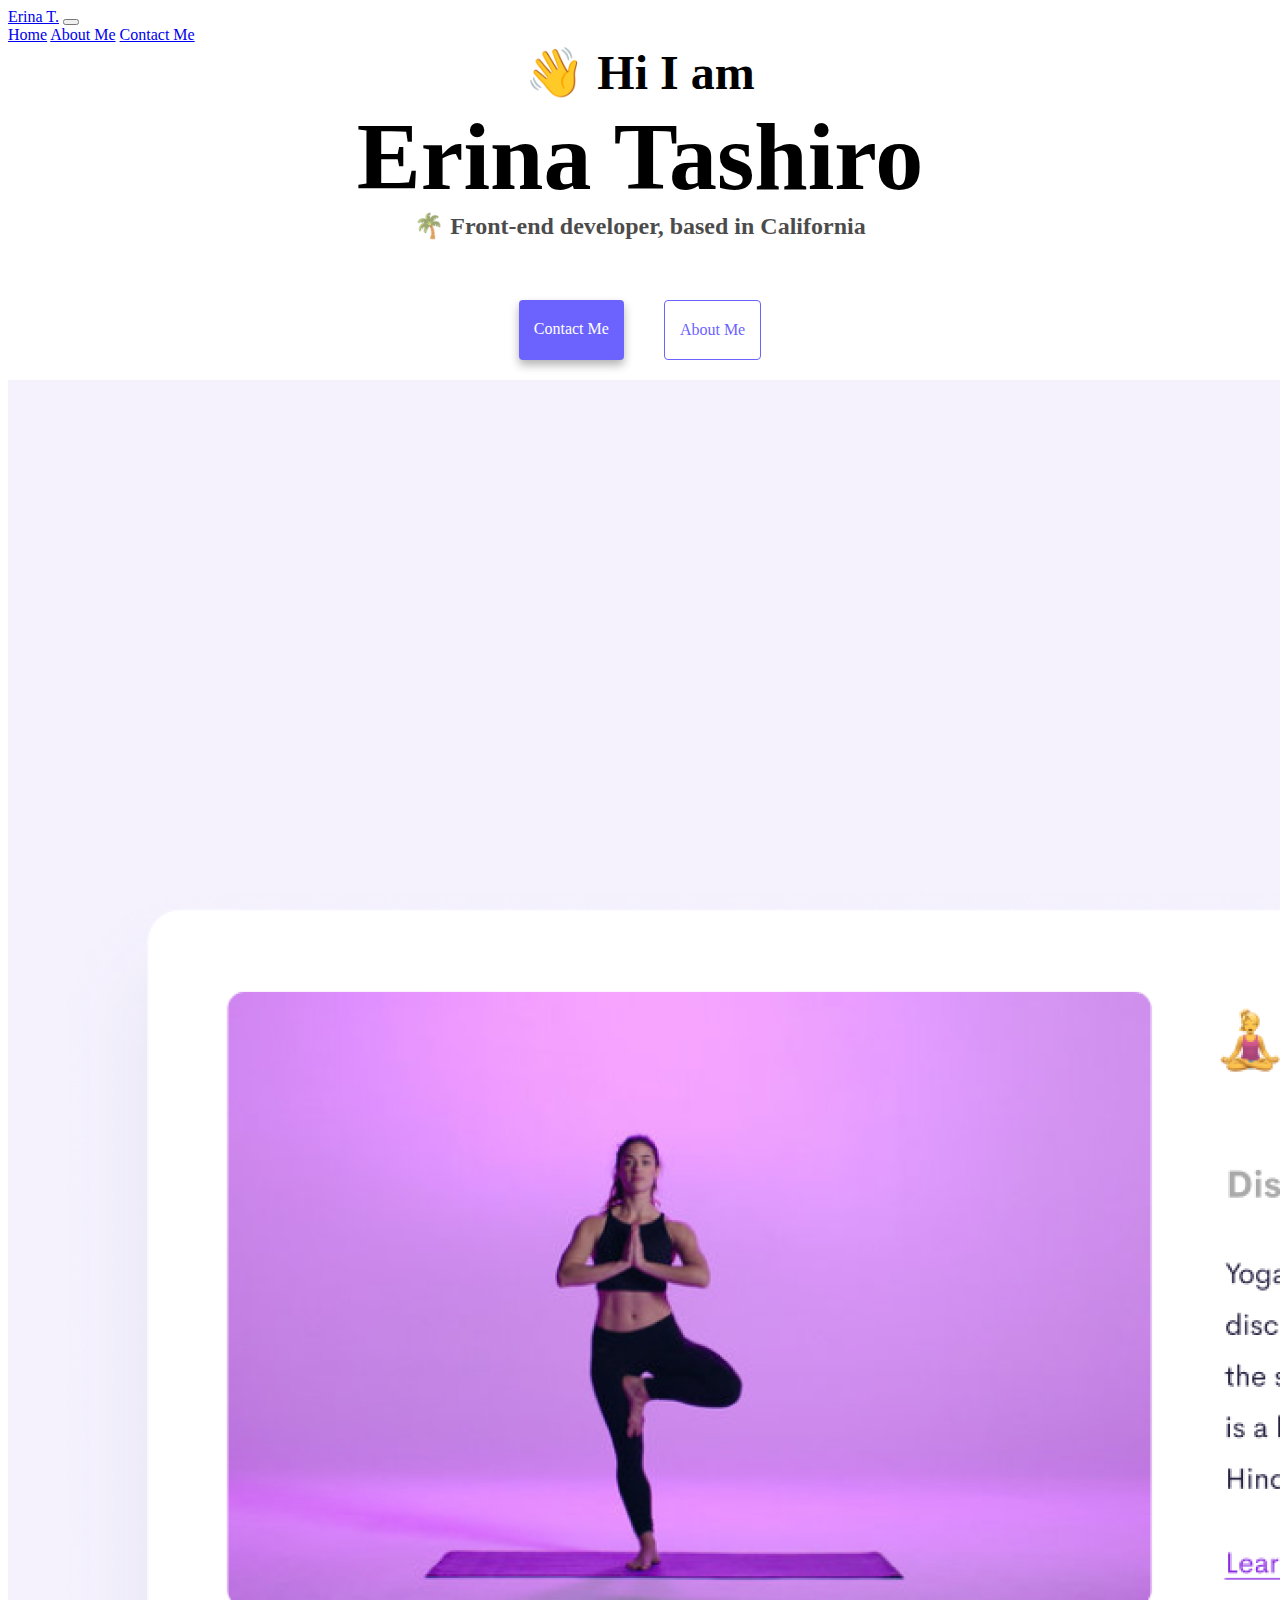
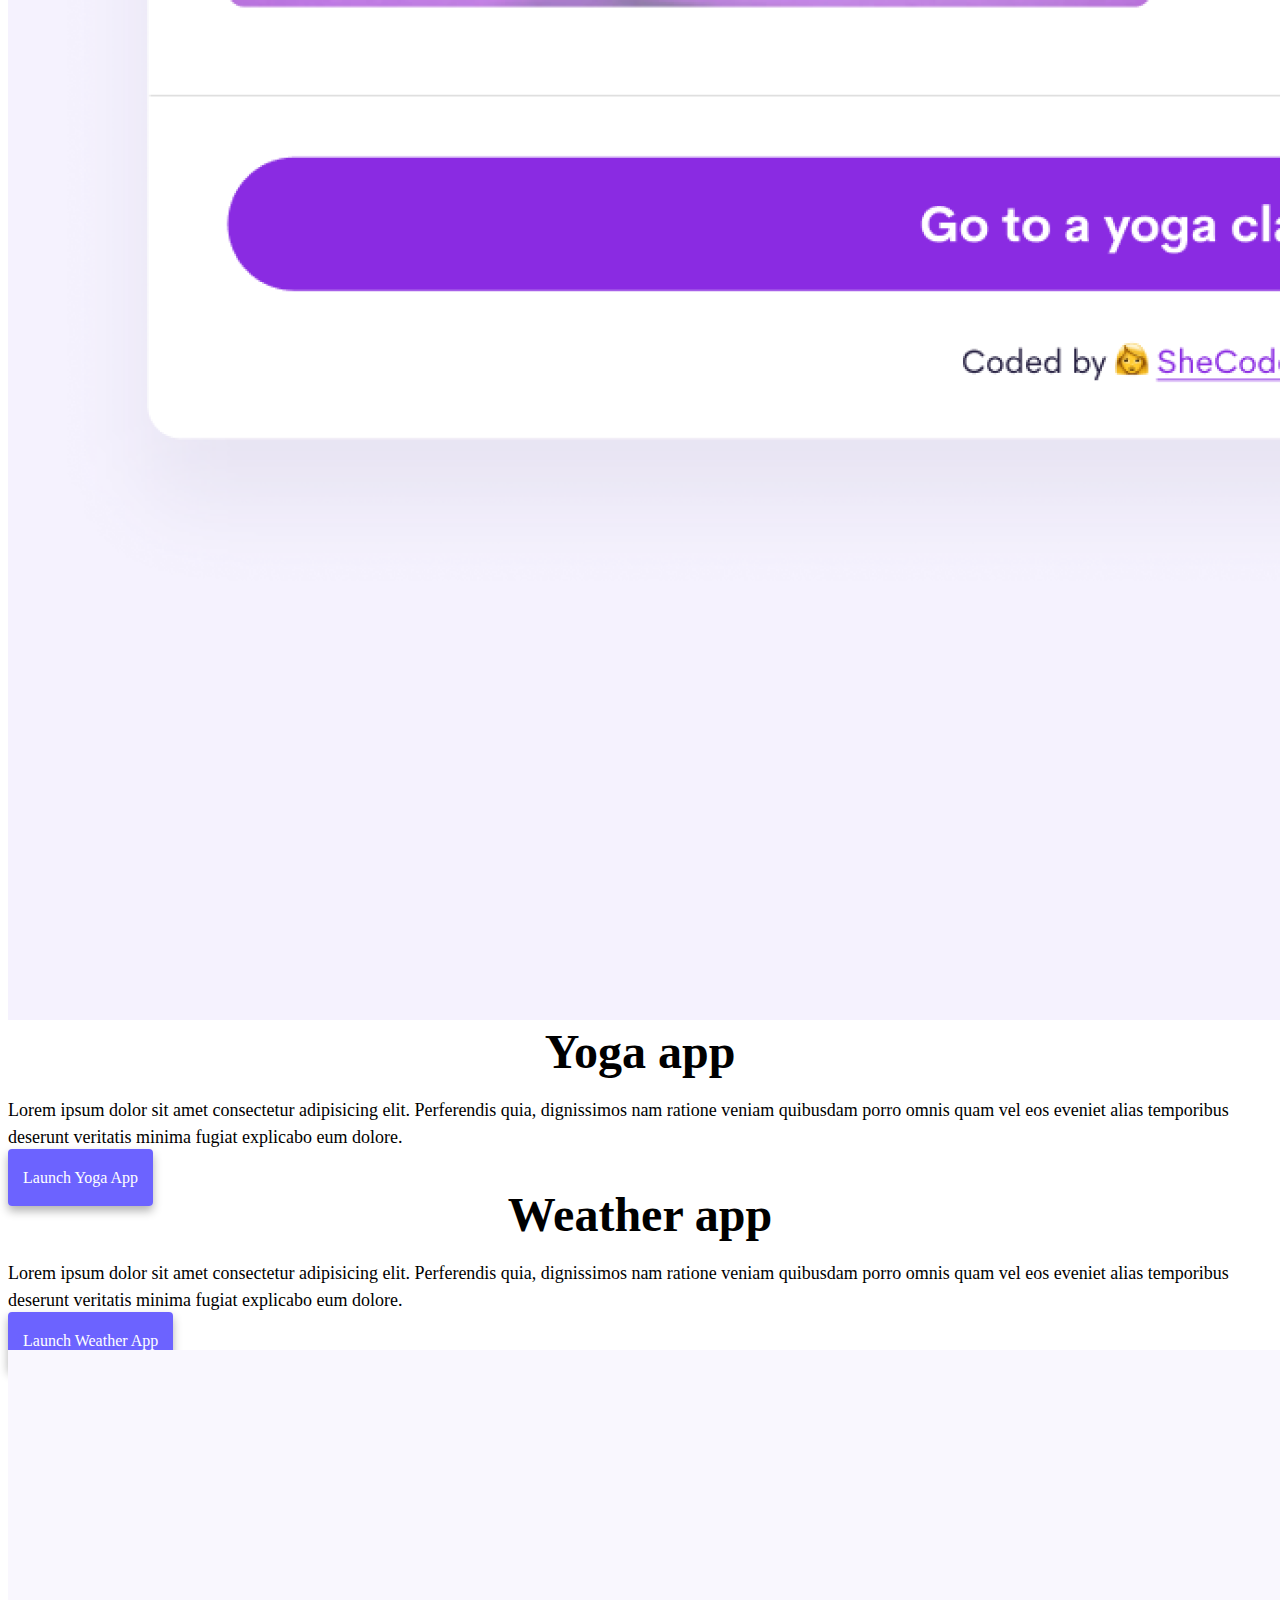
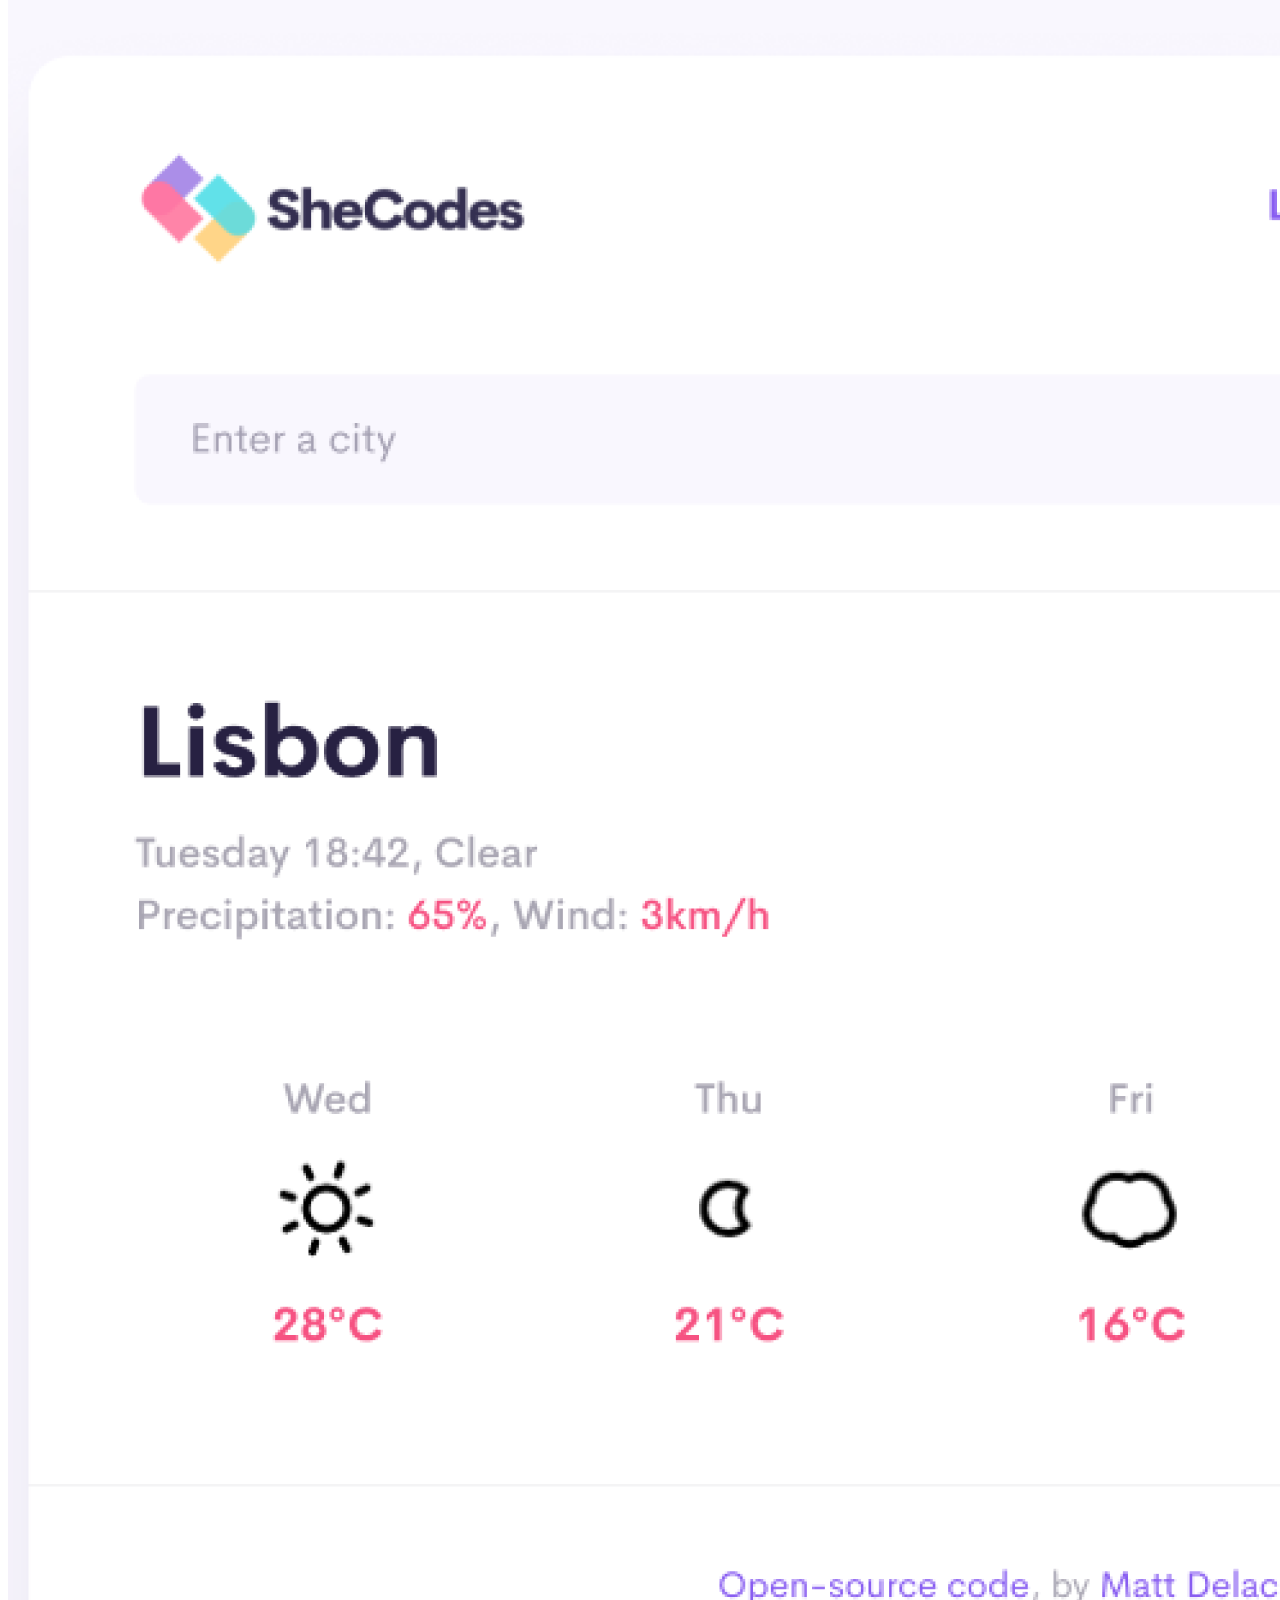
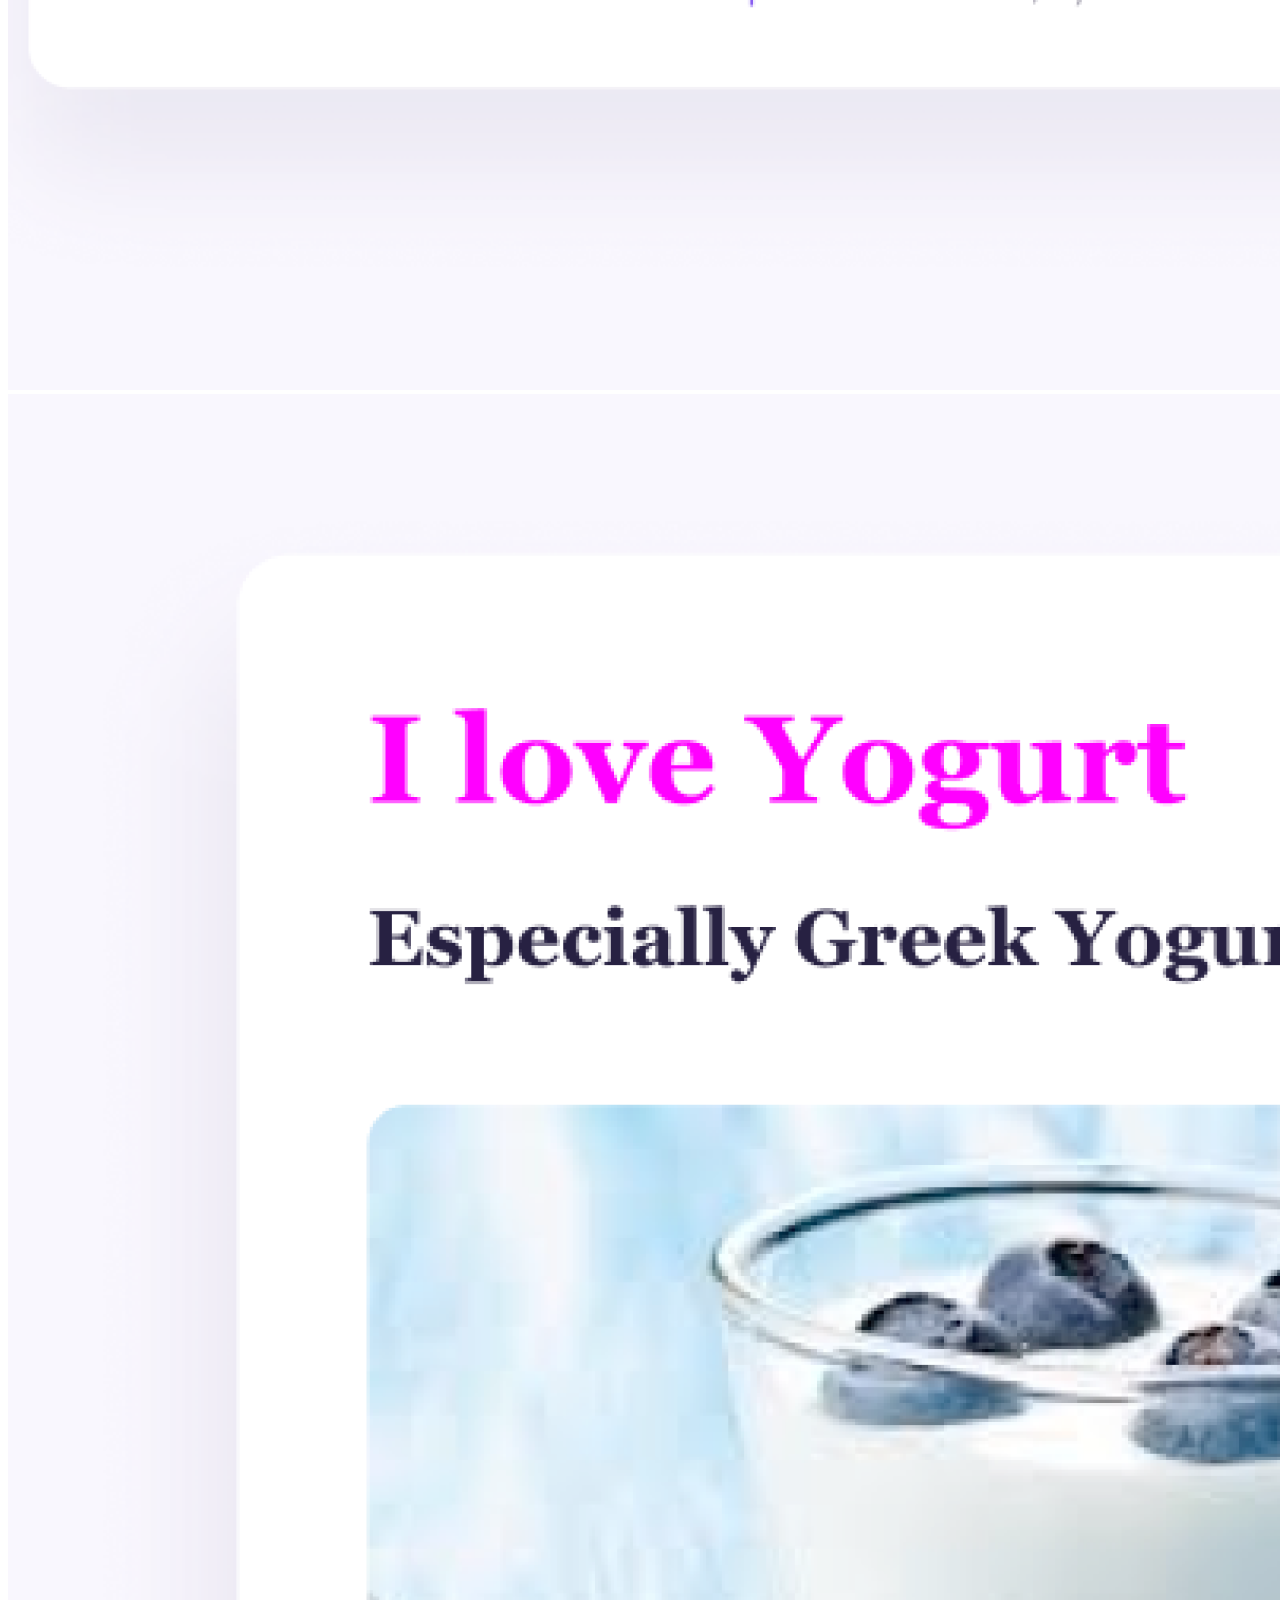
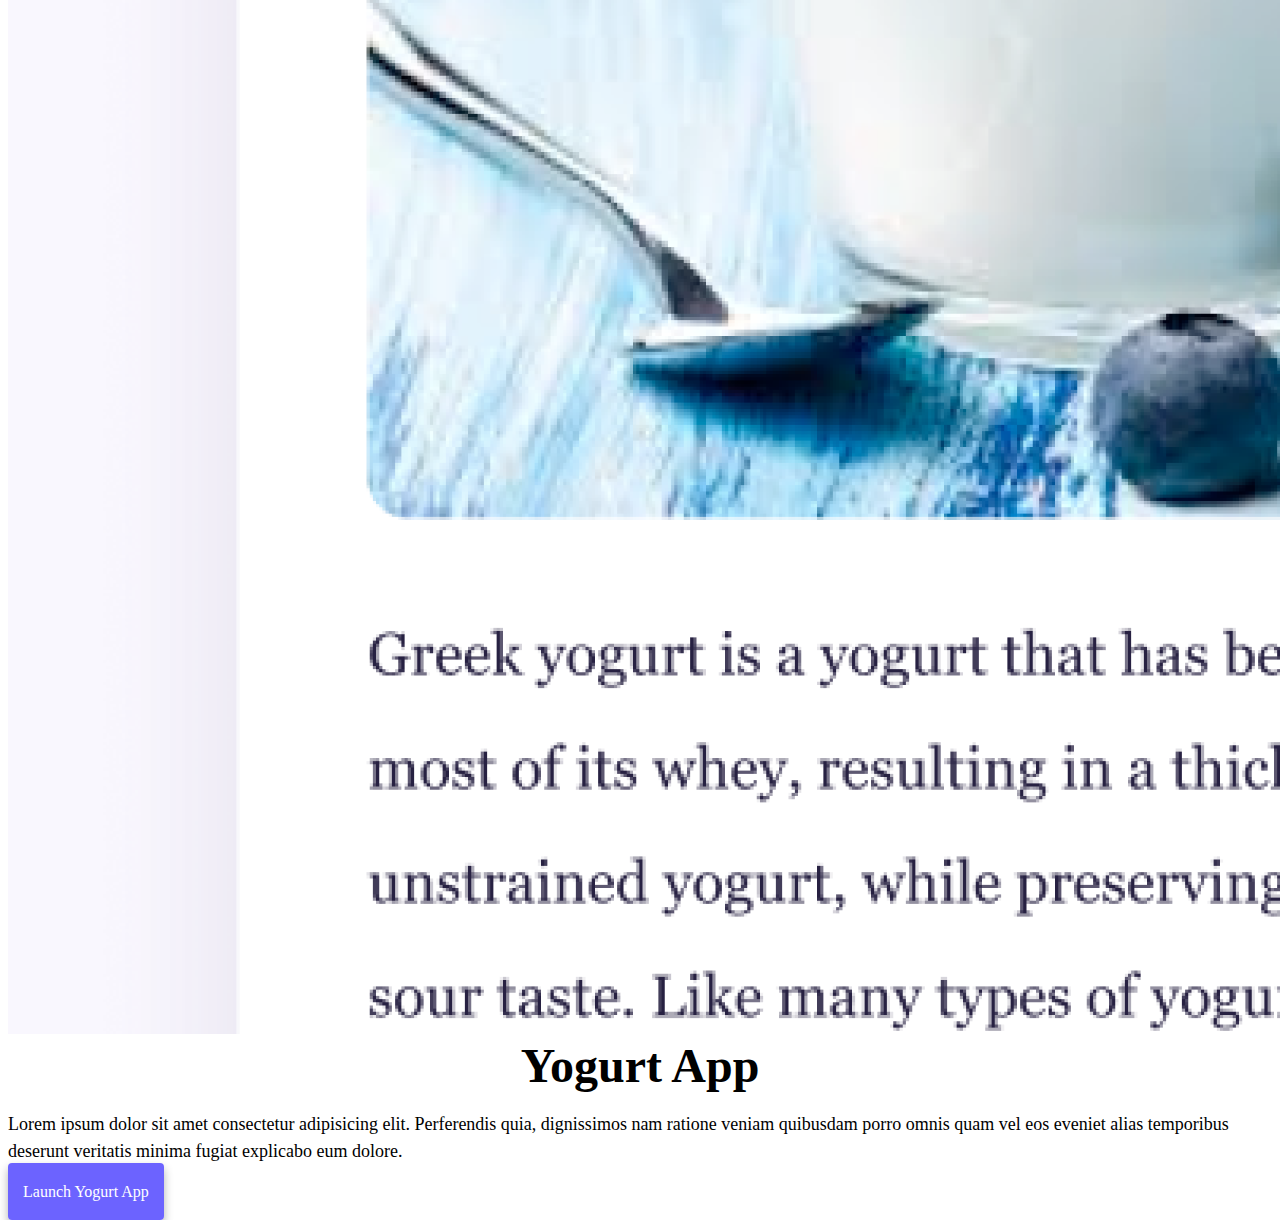
==== index.html @ 9fcffaf4 "Transferred project to Git" ====
<!DOCTYPE html>
<html lang="en">
  <head>
    <meta charset="UTF-8" />
    <meta http-equiv="X-UA-Compatible" content="IE=edge" />
    <meta name="viewport" content="width=device-width, initial-scale=1.0" />
    <title>Erina T.</title>
    <link
      href="https://cdn.jsdelivr.net/npm/bootstrap@5.3.2/dist/css/bootstrap.min.css"
      rel="stylesheet"
      integrity="sha384-T3c6CoIi6uLrA9TneNEoa7RxnatzjcDSCmG1MXxSR1GAsXEV/Dwwykc2MPK8M2HN"
      crossorigin="anonymous"
    />
    <script
      src="https://cdn.jsdelivr.net/npm/bootstrap@5.3.2/dist/js/bootstrap.bundle.min.js"
      integrity="sha384-C6RzsynM9kWDrMNeT87bh95OGNyZPhcTNXj1NW7RuBCsyN/o0jlpcV8Qyq46cDfL"
      crossorigin="anonymous"
    ></script>
    <link rel="stylesheet" href="src/styles.css" />
  </head>
  <body>
    <nav class="navbar sticky-top navbar-expand-lg bg-body-tertiary mb-3">
      <div class="container-fluid">
        <a class="navbar-brand" href="index.html">Erina T.</a>
        <button
          class="navbar-toggler"
          type="button"
          data-bs-toggle="collapse"
          data-bs-target="#navbarNavAltMarkup"
          aria-controls="navbarNavAltMarkup"
          aria-expanded="false"
          aria-label="Toggle navigation"
        >
          <span class="navbar-toggler-icon"></span>
        </button>
        <div class="collapse navbar-collapse" id="navbarNavAltMarkup">
          <div class="navbar-nav">
            <a class="nav-link active" aria-current="page" href="index.html"
              >Home</a
            >
            <a class="nav-link" href="about.html">About Me</a>
            <a class="nav-link" href="about.html#contact">Contact Me</a>
          </div>
        </div>
      </div>
    </nav>
      <h2>👋 Hi I am</h2>
      <h1>Erina Tashiro</h1>
      <h3>🌴 Front-end developer, based in California</h3>
      <div class="navigation-links">
        <a href="about.html#contact" class="primary-link">Contact me</a>
        <a href="about.html" class="secondary-link">About me</a>
      </div>
      <div class="container">
      <div class="row mt-3">
        <div class="col-md-6">
          <img src="images/yoga.png" / class="img-fluid rounded">
        </div>
        <div class="col-md-6">
          <h2 class="text-start mb-3">Yoga app</h2>
          <p class="text-start">
            Lorem ipsum dolor sit amet consectetur adipisicing elit. Perferendis
            quia, dignissimos nam ratione veniam quibusdam porro omnis quam vel
            eos eveniet alias temporibus deserunt veritatis minima fugiat
            explicabo eum dolore.
          </p>
          <div class="mt-5">
          <a href="#" target="_blank" class="primary-link">Launch yoga app</a>
          </div>
        </div>
        <div class="row mt-3">
        <div class="col-md-6">
          <h2 class="text-start mb-3">Weather app</h2>
          <p class="text-start">
            Lorem ipsum dolor sit amet consectetur adipisicing elit. Perferendis
            quia, dignissimos nam ratione veniam quibusdam porro omnis quam vel
            eos eveniet alias temporibus deserunt veritatis minima fugiat
            explicabo eum dolore.
          </p>
          <div class="mt-5">
            <a href="#" target="_blank" class="primary-link">Launch weather app</a>
          </div>
        </div>
        <div class="col-md-6">
          <img src="images/weather.png" / class="img-fluid rounded">
        </div>
      </div>
      <div class="row mt-3">
        <div class="col-md-6">
          <img src="images/yogurt.png" / class="img-fluid rounded">
        </div>
        <div class="col-md-6">
          <h2 class="text-start mb-3">Yogurt App</h2>
          <p class="text-start">
              Lorem ipsum dolor sit amet consectetur adipisicing elit. Perferendis
              quia, dignissimos nam ratione veniam quibusdam porro omnis quam vel
              eos eveniet alias temporibus deserunt veritatis minima fugiat
              explicabo eum dolore.
            </p>
            <div class="mt-5">
            <a href="#" target="_blank" class="primary-link">Launch yogurt app</a>
            </div>
          </div>
        </div>
    </div>
</body>
</html>
---- src/styles.css ----
:root {
  --primary-color: #6c63ff;
  --secondary-color: #f5f2fe;
  --box-shadow: 0 5px 10px rgba(0, 0, 0, 0.3);
}

h1,
h2,
h3 {
  text-align: center;
  margin: 0;
}

h1 {
  font-size: 96px;
}

h2 {
  font-size: 48px;
}

h3 {
  font-size: 24px;
  opacity: 0.7;
}

p {
  font-size: 18px;
  line-height: 1.5;
}

a:hover {
  color: #0a58ca;
}

.navigation-links {
  display: flex;
  margin-top: 40px;
  justify-content: center;
}

.navigation-links a {
  margin: 20px;
}

.primary-link {
  background: var(--primary-color);
  box-shadow: var(--box-shadow);
  color: white;
  border-radius: 4px;
  padding: 20px 15px;
  text-decoration: none;
  text-transform: capitalize;
}

.secondary-link {
  color: var(--primary-color);
  border: 1px solid var(--primary-color);
  border-radius: 4px;
  padding: 20px 15px;
  text-decoration: none;
  text-transform: capitalize;
}

.email-link {
  display: flex;
  justify-content: center;
  color: var(--primary-color);
  font-size: 28px;
  text-decoration: none;
}

.email-link:hover {
  text-decoration: underline;
}

.about-paragraphs {
  margin: 30px 0;
}

.about-paragraphs p {
  margin: 10px;
}

.img-shadow {
  box-shadow: var(--box-shadow);
}
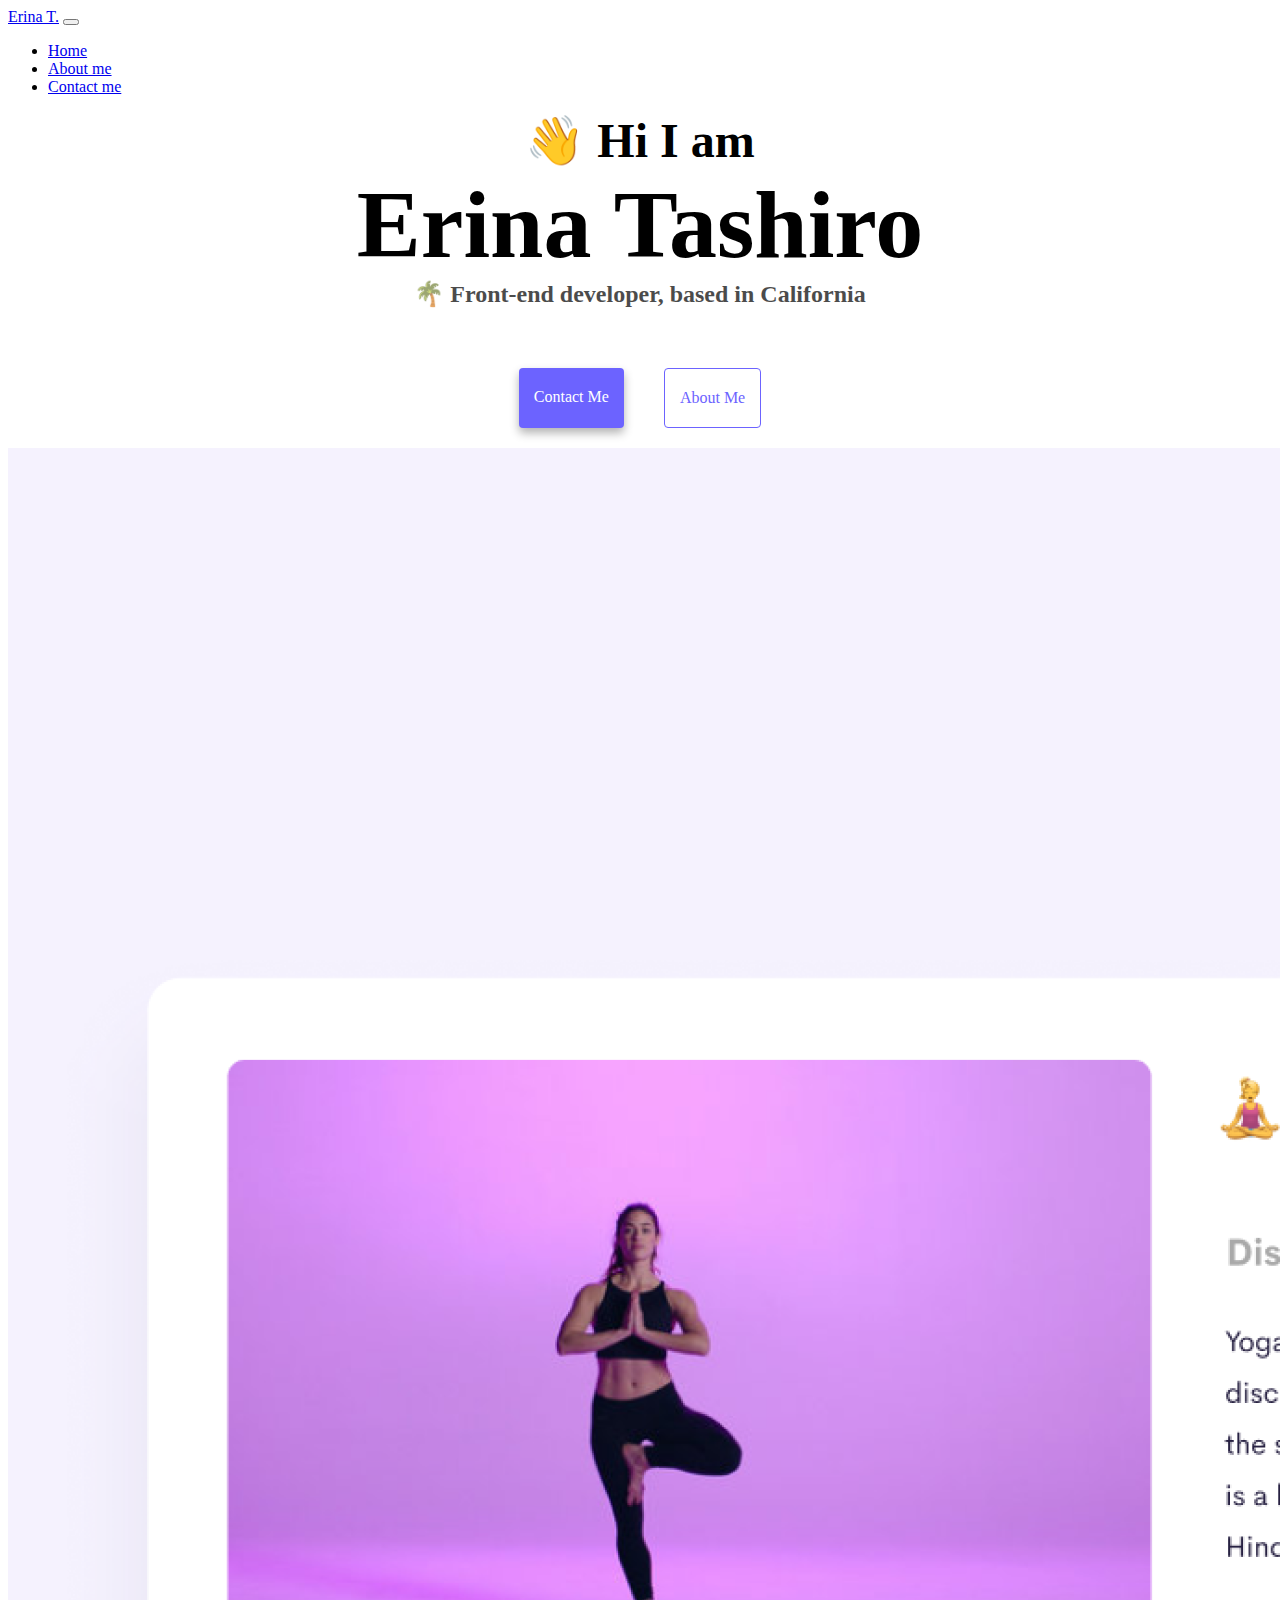
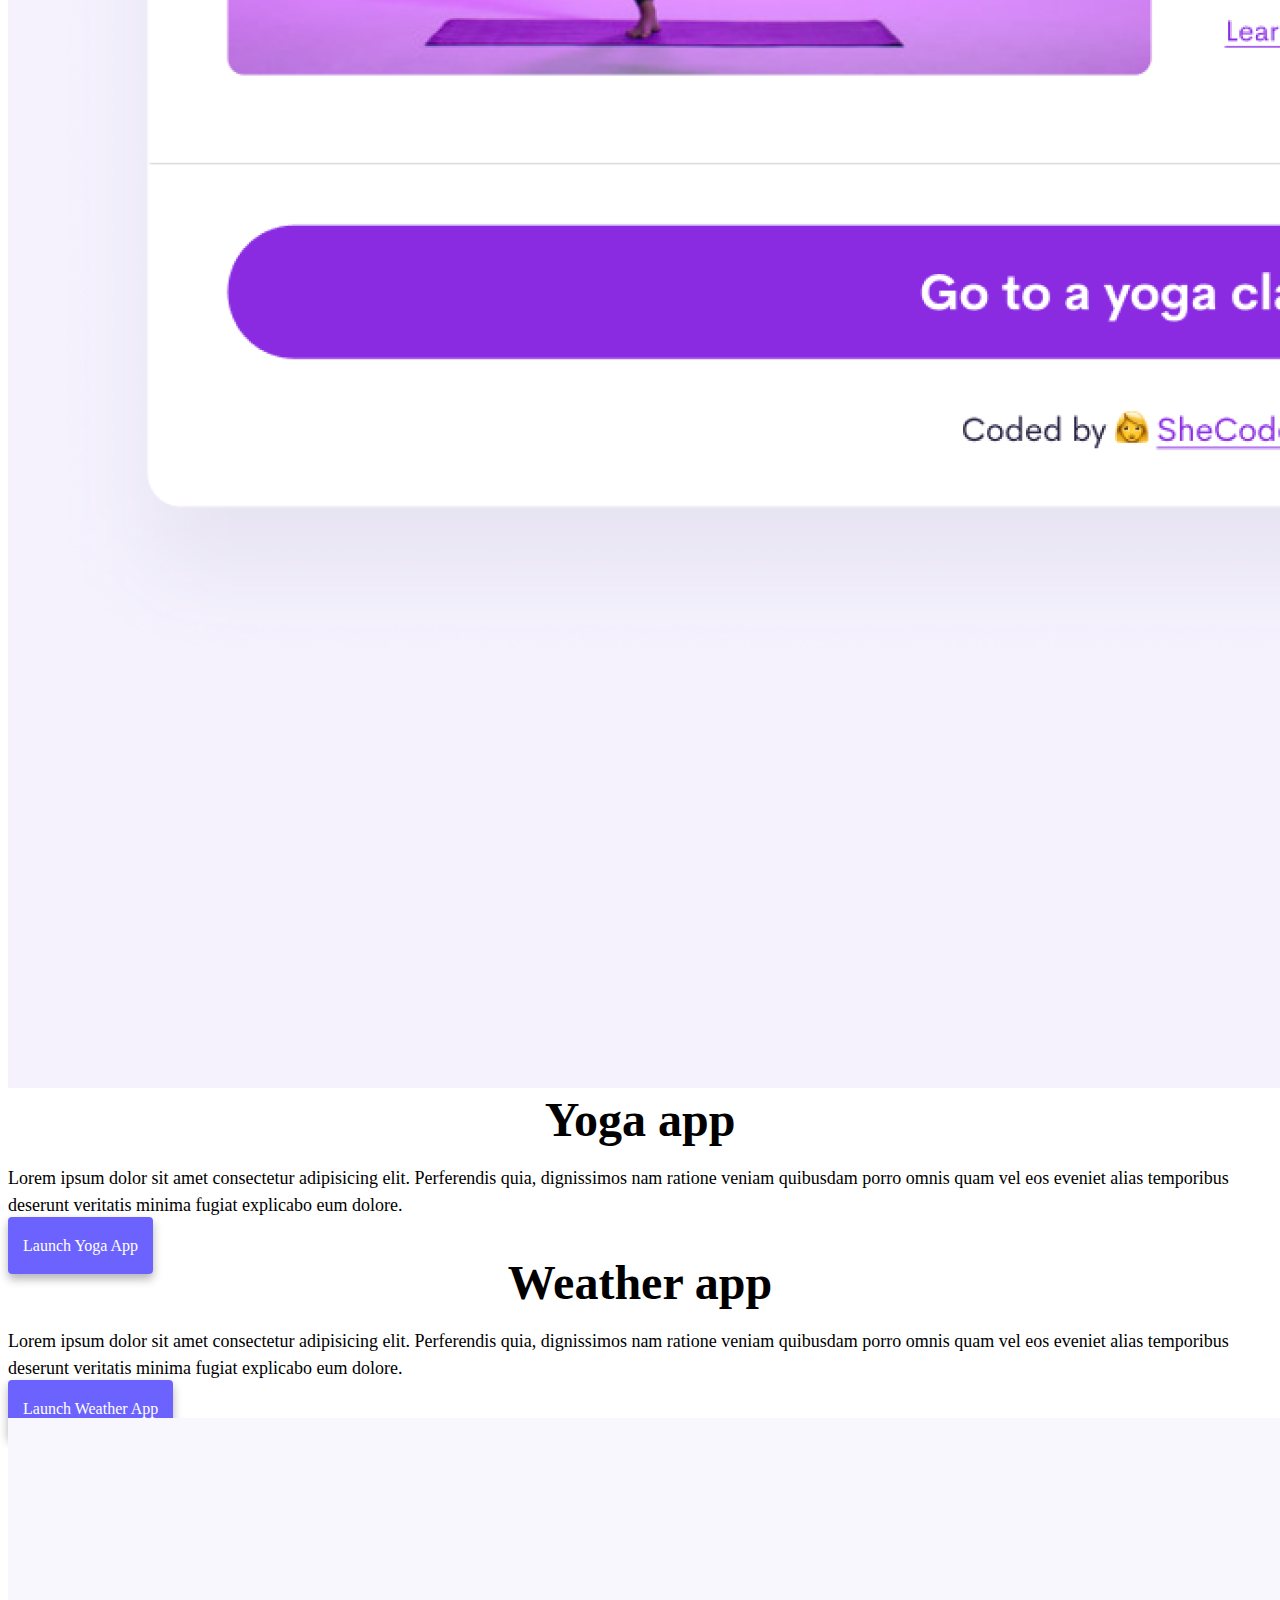
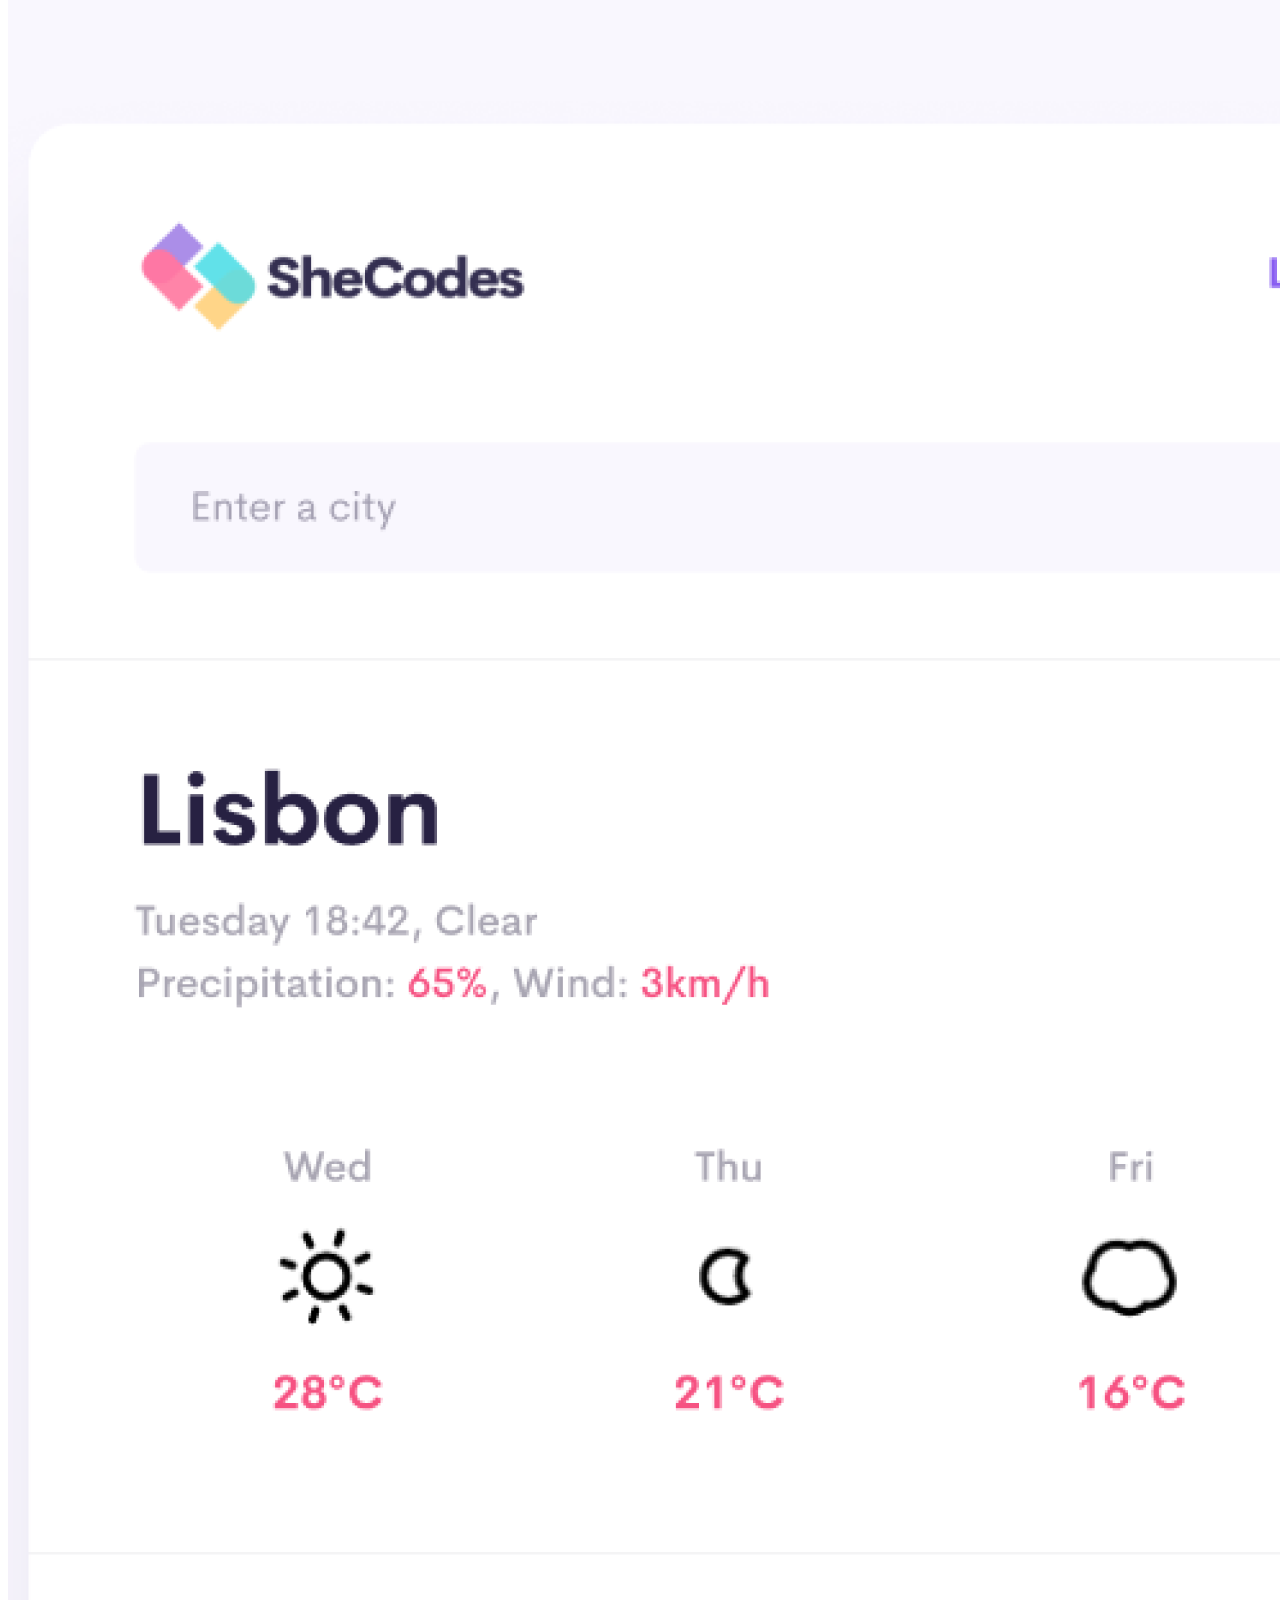
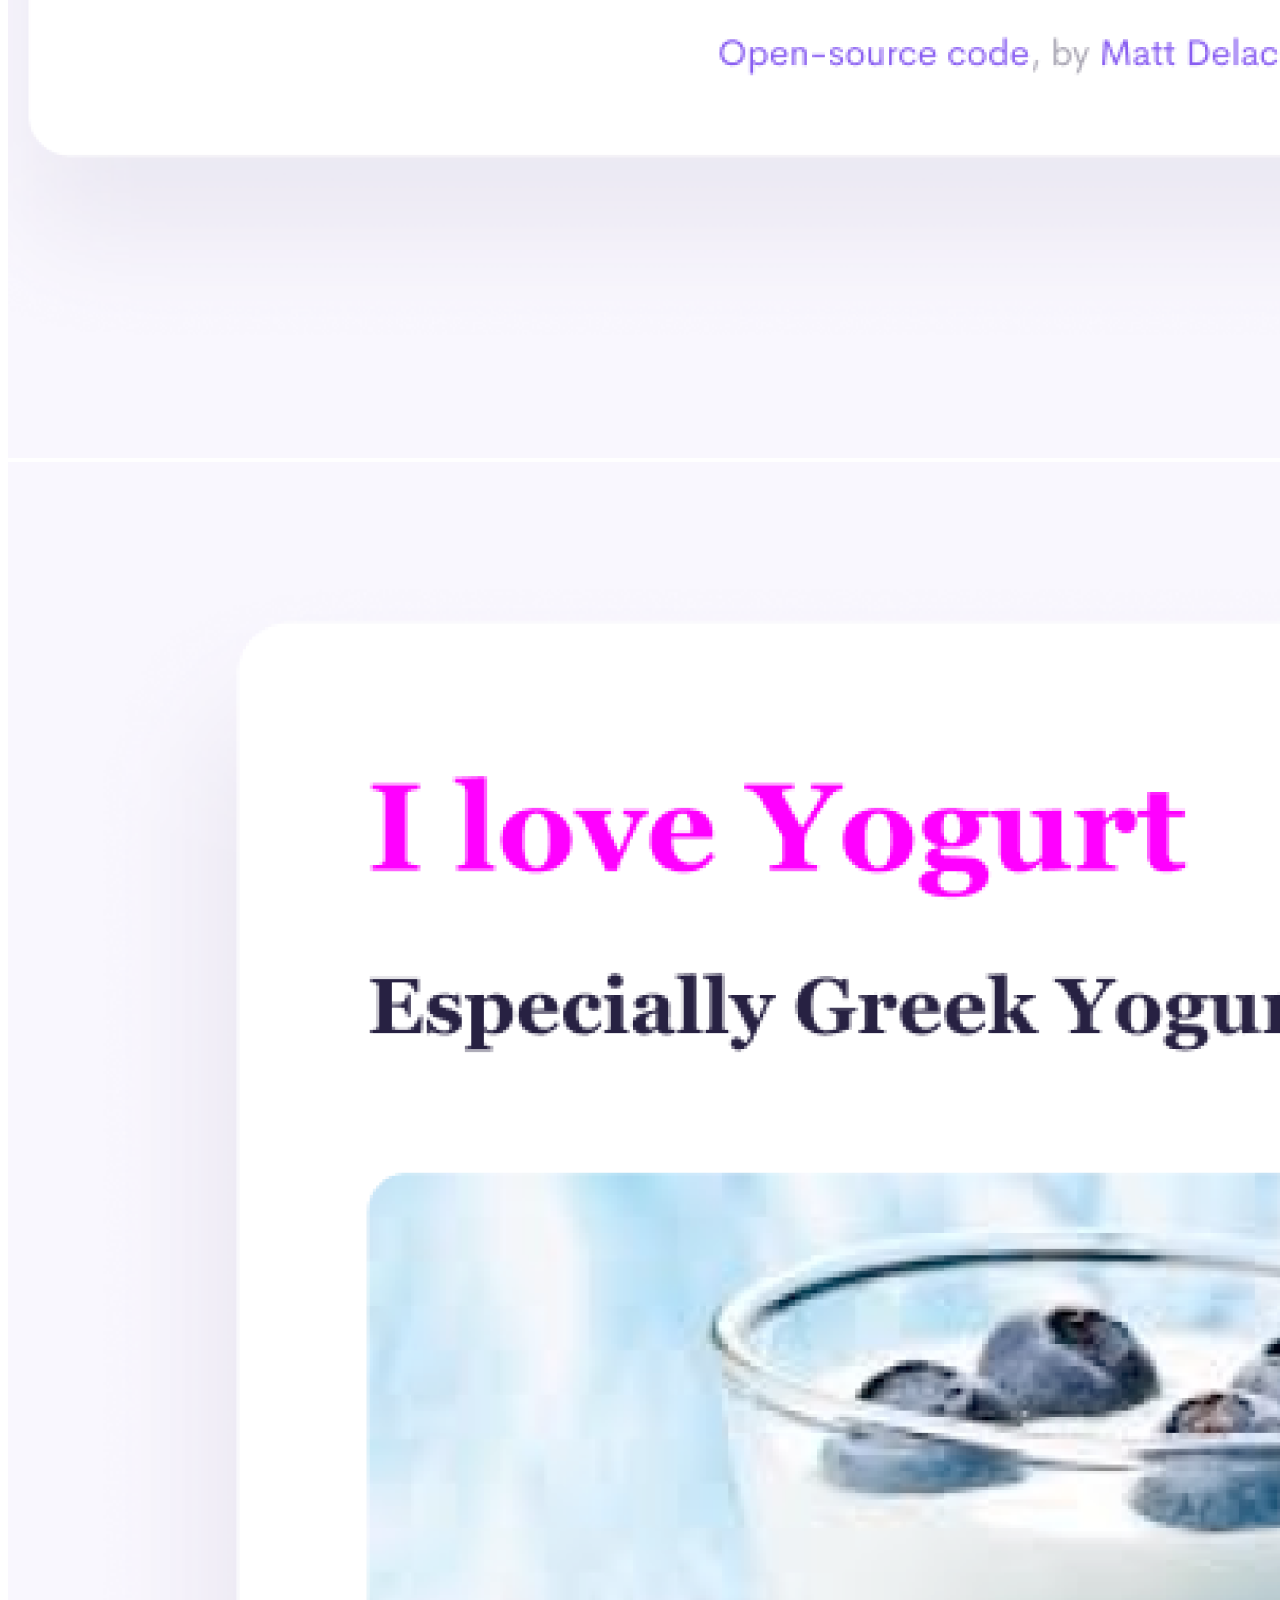
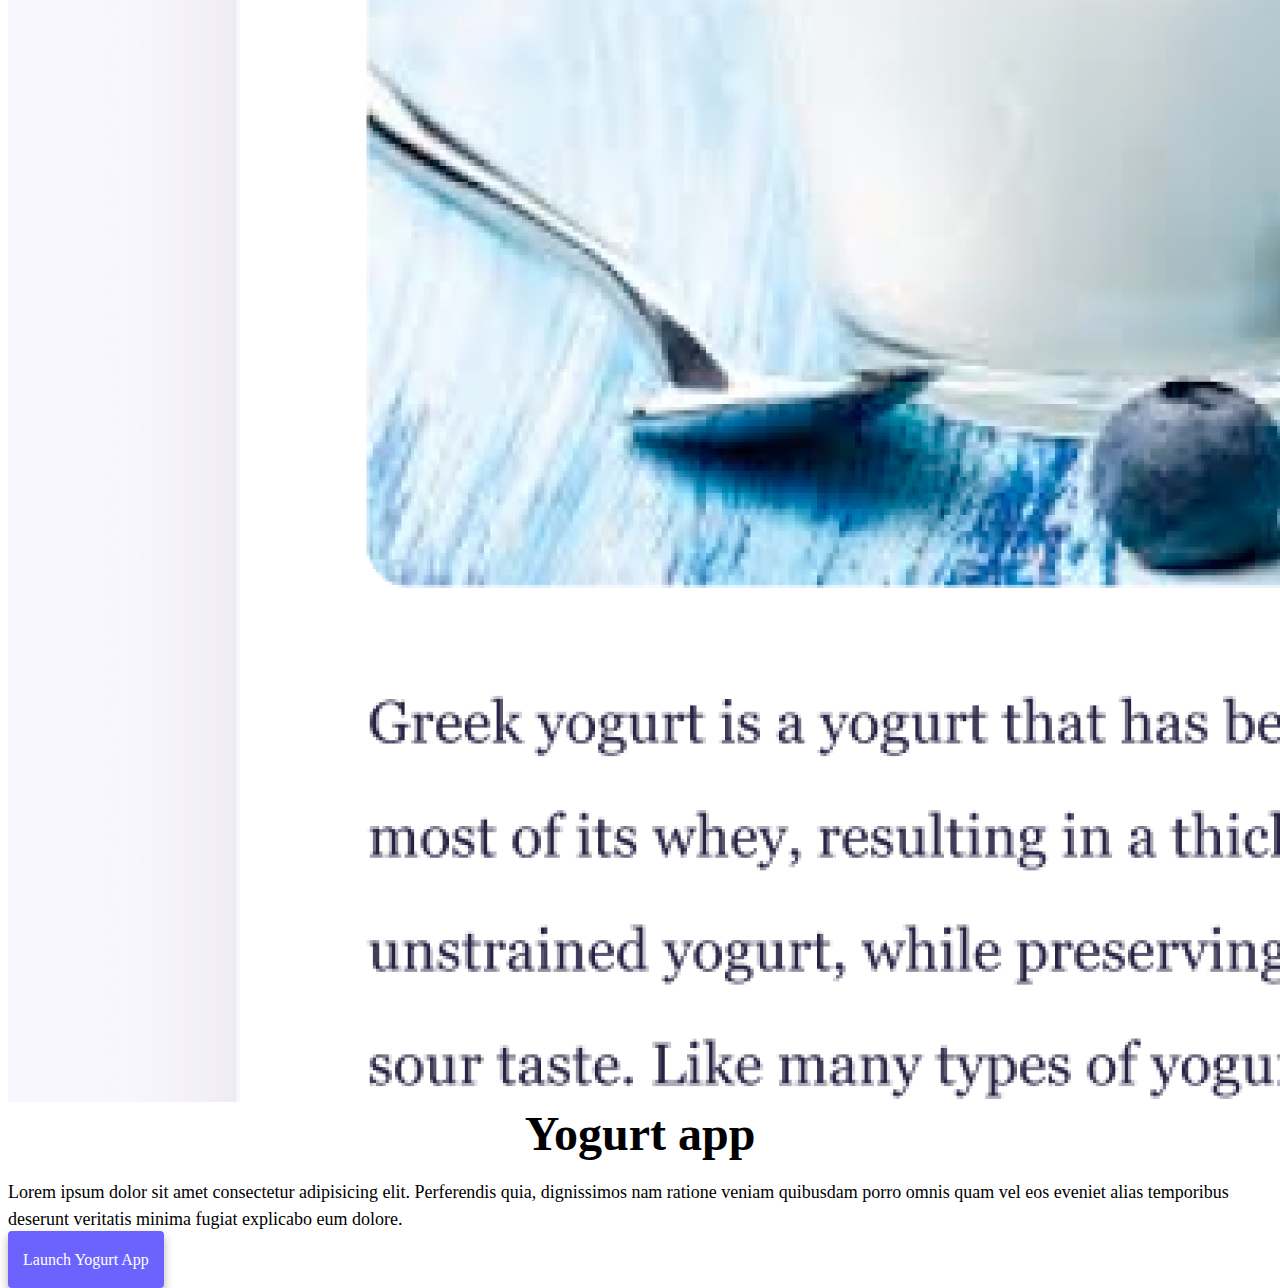
==== commit 9639ab20: "Made index.html heading mobile-friendly" ====
--- a/index.html
+++ b/index.html
@@ -6,102 +6,109 @@
     <meta name="viewport" content="width=device-width, initial-scale=1.0" />
     <title>Erina T.</title>
     <link
-      href="https://cdn.jsdelivr.net/npm/bootstrap@5.3.2/dist/css/bootstrap.min.css"
+      href="https://cdn.jsdelivr.net/npm/bootstrap@5.0.0-beta2/dist/css/bootstrap.min.css"
       rel="stylesheet"
-      integrity="sha384-T3c6CoIi6uLrA9TneNEoa7RxnatzjcDSCmG1MXxSR1GAsXEV/Dwwykc2MPK8M2HN"
+      integrity="sha384-BmbxuPwQa2lc/FVzBcNJ7UAyJxM6wuqIj61tLrc4wSX0szH/Ev+nYRRuWlolflfl"
       crossorigin="anonymous"
     />
     <script
-      src="https://cdn.jsdelivr.net/npm/bootstrap@5.3.2/dist/js/bootstrap.bundle.min.js"
-      integrity="sha384-C6RzsynM9kWDrMNeT87bh95OGNyZPhcTNXj1NW7RuBCsyN/o0jlpcV8Qyq46cDfL"
+      src="https://cdn.jsdelivr.net/npm/bootstrap@5.0.0-beta2/dist/js/bootstrap.bundle.min.js"
+      integrity="sha384-b5kHyXgcpbZJO/tY9Ul7kGkf1S0CWuKcCD38l8YkeH8z8QjE0GmW1gYU5S9FOnJ0"
       crossorigin="anonymous"
     ></script>
     <link rel="stylesheet" href="src/styles.css" />
   </head>
   <body>
-    <nav class="navbar sticky-top navbar-expand-lg bg-body-tertiary mb-3">
-      <div class="container-fluid">
+    <nav class="navbar sticky-top navbar-expand-lg navbar-light bg-light mb-3">
+      <div class="container">
         <a class="navbar-brand" href="index.html">Erina T.</a>
         <button
           class="navbar-toggler"
           type="button"
           data-bs-toggle="collapse"
-          data-bs-target="#navbarNavAltMarkup"
-          aria-controls="navbarNavAltMarkup"
+          data-bs-target="#navbarNav"
+          aria-controls="navbarNav"
           aria-expanded="false"
           aria-label="Toggle navigation"
         >
           <span class="navbar-toggler-icon"></span>
         </button>
-        <div class="collapse navbar-collapse" id="navbarNavAltMarkup">
-          <div class="navbar-nav">
-            <a class="nav-link active" aria-current="page" href="index.html"
-              >Home</a
-            >
-            <a class="nav-link" href="about.html">About Me</a>
-            <a class="nav-link" href="about.html#contact">Contact Me</a>
-          </div>
+        <div class="collapse navbar-collapse" id="navbarNav">
+          <ul class="navbar-nav">
+            <li class="nav-item">
+              <a class="nav-link active" aria-current="page" href="index.html"
+                >Home</a
+              >
+            </li>
+            <li class="nav-item">
+              <a class="nav-link" href="about.html">About me</a>
+            </li>
+            <li class="nav-item">
+              <a class="nav-link" href="about.html#contact">Contact me</a>
+            </li>
+          </ul>
         </div>
       </div>
     </nav>
-      <h2>👋 Hi I am</h2>
-      <h1>Erina Tashiro</h1>
-      <h3>🌴 Front-end developer, based in California</h3>
-      <div class="navigation-links">
-        <a href="about.html#contact" class="primary-link">Contact me</a>
-        <a href="about.html" class="secondary-link">About me</a>
-      </div>
-      <div class="container">
-      <div class="row mt-3">
-        <div class="col-md-6">
-          <img src="images/yoga.png" / class="img-fluid rounded">
+    <h2 class="text-center">👋 Hi I am</h2>
+    <h1 class="text-center">Erina Tashiro</h1>
+    <h3 class="text-center">🌴 Front-end developer, based in California</h3>
+    <div class="navigation-links mb-5">
+      <a href="about.html#contact" class="primary-link">Contact me</a>
+      <a href="about.html" class="secondary-link">About me</a>
+    </div>
+    <div class="container">
+      <div class="row">
+        <div class="col-6">
+          <img src="images/yoga.png" class="img-fluid rounded" />
         </div>
-        <div class="col-md-6">
-          <h2 class="text-start mb-3">Yoga app</h2>
-          <p class="text-start">
+        <div class="col-6">
+          <h2 class="mb-3">Yoga app</h2>
+          <p>
             Lorem ipsum dolor sit amet consectetur adipisicing elit. Perferendis
             quia, dignissimos nam ratione veniam quibusdam porro omnis quam vel
             eos eveniet alias temporibus deserunt veritatis minima fugiat
             explicabo eum dolore.
           </p>
           <div class="mt-5">
-          <a href="#" target="_blank" class="primary-link">Launch yoga app</a>
+            <a href="#" class="primary-link">Launch Yoga App</a>
           </div>
         </div>
-        <div class="row mt-3">
-        <div class="col-md-6">
-          <h2 class="text-start mb-3">Weather app</h2>
-          <p class="text-start">
+      </div>
+      <div class="row mt-5">
+        <div class="col-6">
+          <h2 class="mb-3">Weather app</h2>
+          <p>
             Lorem ipsum dolor sit amet consectetur adipisicing elit. Perferendis
             quia, dignissimos nam ratione veniam quibusdam porro omnis quam vel
             eos eveniet alias temporibus deserunt veritatis minima fugiat
             explicabo eum dolore.
           </p>
           <div class="mt-5">
-            <a href="#" target="_blank" class="primary-link">Launch weather app</a>
+            <a href="#" class="primary-link">Launch Weather App</a>
           </div>
         </div>
-        <div class="col-md-6">
-          <img src="images/weather.png" / class="img-fluid rounded">
+        <div class="col-6">
+          <img src="images/weather.png" class="img-fluid rounded" />
         </div>
       </div>
-      <div class="row mt-3">
-        <div class="col-md-6">
-          <img src="images/yogurt.png" / class="img-fluid rounded">
+      <div class="row mt-5">
+        <div class="col-6">
+          <img src="images/yogurt.png" class="img-fluid rounded" />
         </div>
-        <div class="col-md-6">
-          <h2 class="text-start mb-3">Yogurt App</h2>
-          <p class="text-start">
-              Lorem ipsum dolor sit amet consectetur adipisicing elit. Perferendis
-              quia, dignissimos nam ratione veniam quibusdam porro omnis quam vel
-              eos eveniet alias temporibus deserunt veritatis minima fugiat
-              explicabo eum dolore.
-            </p>
-            <div class="mt-5">
-            <a href="#" target="_blank" class="primary-link">Launch yogurt app</a>
-            </div>
+        <div class="col-6">
+          <h2 class="mb-3">Yogurt app</h2>
+          <p>
+            Lorem ipsum dolor sit amet consectetur adipisicing elit. Perferendis
+            quia, dignissimos nam ratione veniam quibusdam porro omnis quam vel
+            eos eveniet alias temporibus deserunt veritatis minima fugiat
+            explicabo eum dolore.
+          </p>
+          <div class="mt-5">
+            <a href="#" class="primary-link">Launch Yogurt App</a>
           </div>
         </div>
+      </div>
     </div>
-</body>
+  </body>
 </html>
--- a/src/styles.css
+++ b/src/styles.css
@@ -85,3 +85,17 @@
 .img-shadow {
   box-shadow: var(--box-shadow);
 }
+
+@media (max-width: 667px) {
+  h1 {
+    font-size: 48px;
+  }
+
+  h2 {
+    font-size: 32px;
+  }
+
+  h3 {
+    font-size: 24px;
+  }
+}
